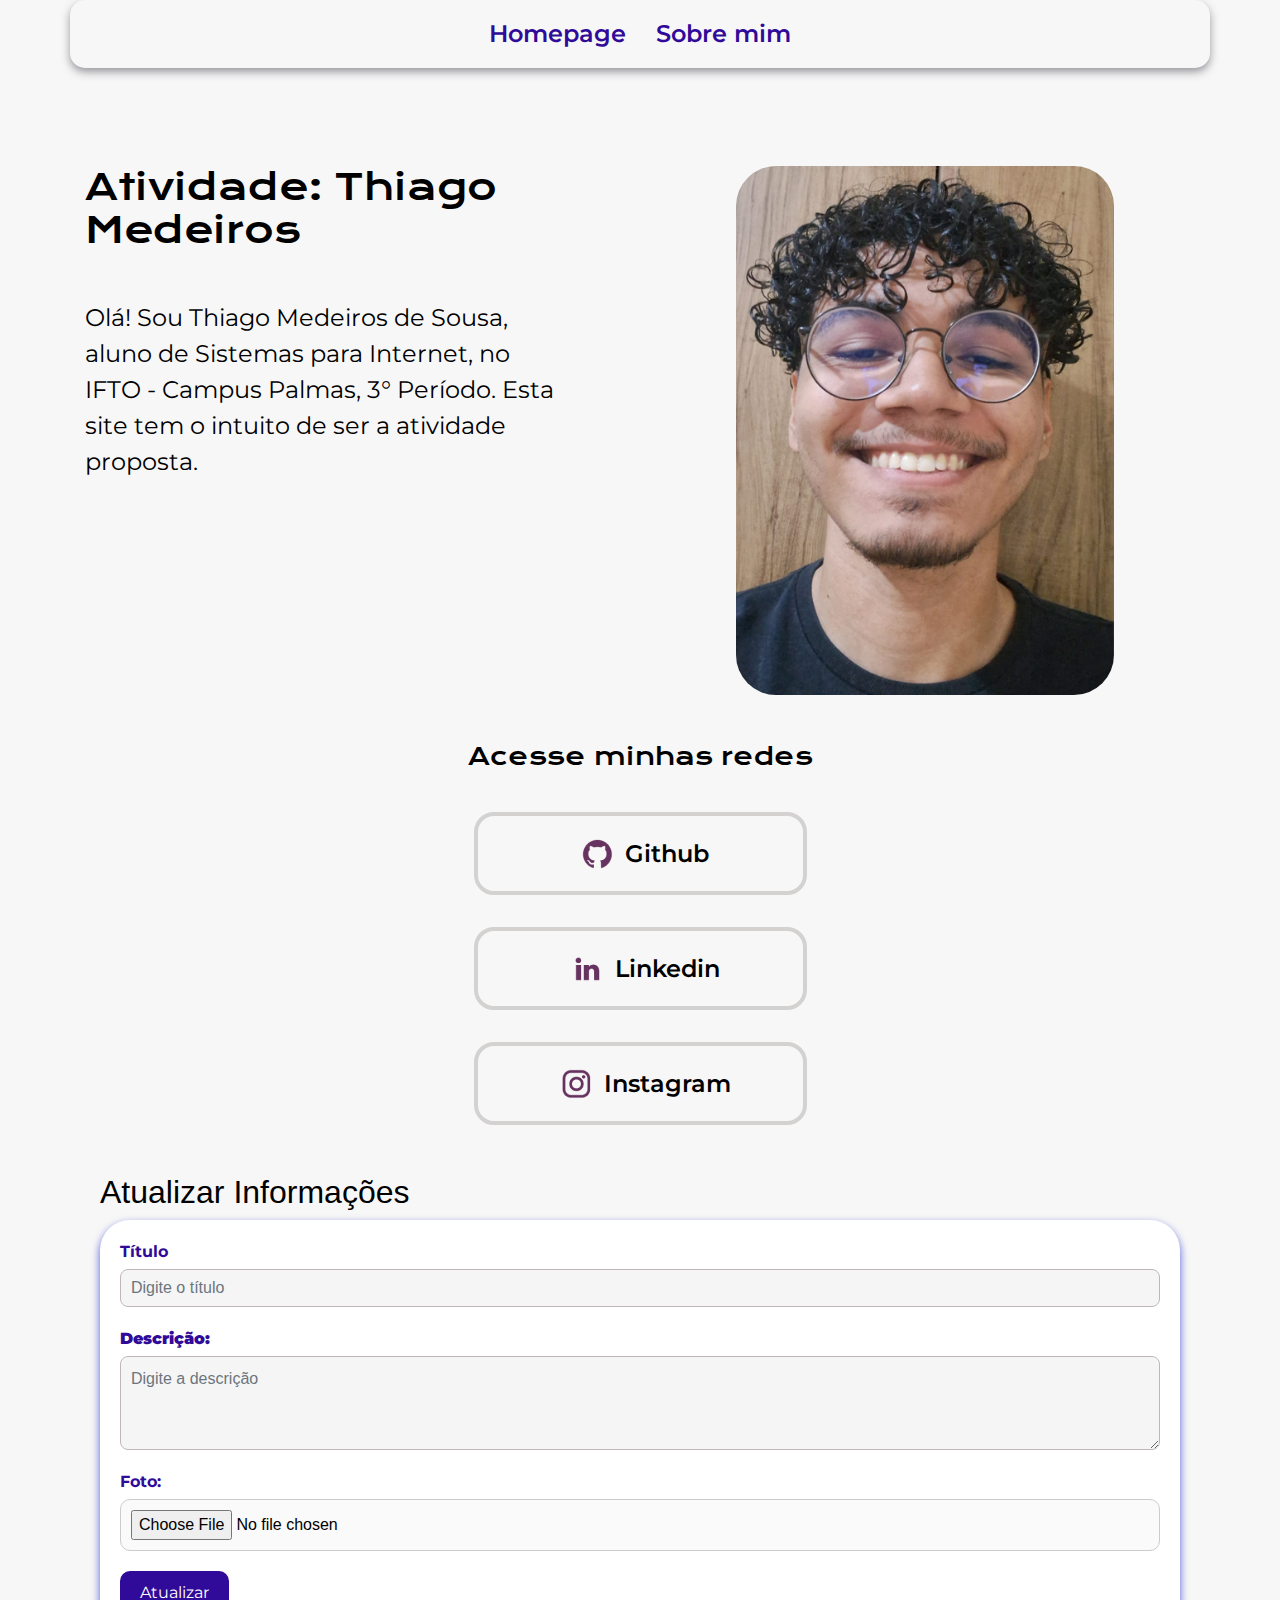
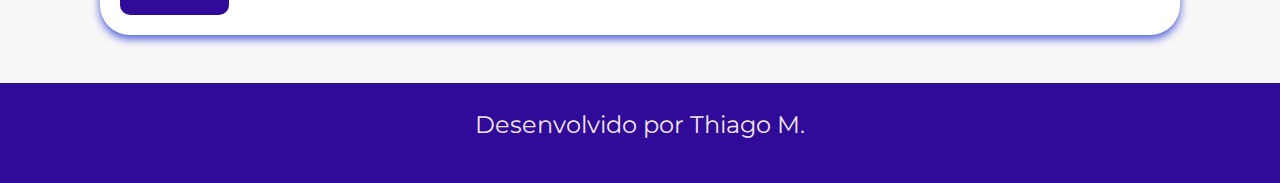
==== index.html @ 6e866ac7 "V1" ====
<!DOCTYPE html>
<html lang="pt-br">

<head>
    <meta charset="UTF-8">
    <meta http-equiv="X-UA-Compatible" content="IE=edge">
    <meta name="viewport" content="width=device-width, initial-scale=1.0">
    <title>Portifolio</title>
    <link rel="stylesheet" href="https://stackpath.bootstrapcdn.com/bootstrap/4.5.2/css/bootstrap.min.css">
    <link rel="stylesheet" href="./styles/style.css">
</head>

<body class="d-flex flex-column min-vh-100">
    <header class="container">
        <nav class="row justify-content-center py-3 bg custom-nav">
            <a class="col-auto cabecalho__menu__link" href="index.html">Homepage</a>
            <a class="col-auto cabecalho__menu__link" href="about.html">Sobre mim</a>
        </nav>
    </header>

    <main class="container mt-5 flex-grow-1">
        <div class="row">
            <div class="col-md-6">
                <section class="apresentacao__conteudo">
                    <h1 class="apresentacao__conteudo__titulo" id="titulo">Atividade: Thiago Medeiros<strong class="titulo-destaque"></strong></h1>
                    <p class="apresentacao__conteudo__texto" id="descricao">Olá! Sou Thiago Medeiros de Sousa, aluno de Sistemas para Internet, no IFTO - Campus Palmas, 3° Período. Esta site tem o intuito de ser a atividade proposta.</p>
                </section>
            </div>
            <div class="col-md-6 text-center">
                <img class="img-fluid custom-size" src="assets/thiago.jpeg" alt="Foto do Thiago">
            </div>
        </div>

        <div class="text-center mt-5">
            <div class="apresentacao__links">
                <h2 class="apresentacao__links__subtitulo">Acesse minhas redes</h2>
                <a class="apresentacao__links__link" href="https://github.com/thmsousa">
                    <img src="./assets/github.png" class="logo">
                    Github
                </a>
                <a class="apresentacao__links__link" href="https://www.linkedin.com/in/thiago-medeiros-35363b276/">
                    <img src="./assets/linkedin.png" class="logo">
                    Linkedin
                </a>
                <a class="apresentacao__links__link" href="https://www.instagram.com/thm.sousa?igsh=MXFzdWJrb2U2ZDk2NA==">
                    <img src="./assets/instagram.png" class="logo">
                    Instagram
                </a>
            </div>
        </div>

        <div class="container mt-5 mb-5">
            <h2>Atualizar Informações</h2>
            <form id="updateForm">
                <div class="form-group">
                    <label for="tituloInput"><strong>Título</label>
                    <input type="text" class="form-control" id="tituloInput" placeholder="Digite o título">
                </div>
                <div class="form-group">
                    <label for="descricaoInput"><strong>Descrição:</strong></label>
                    <textarea class="form-control" id="descricaoInput" rows="3" placeholder="Digite a descrição"></textarea>
                </div>
                <div class="form-group">
                    <label for="fotoInput">Foto:</label>
                    <input type="file" class="form-control-file" id="fotoInput">
                </div>
                <button type="submit" class="btn btn-primary">Atualizar</button>
            </form>
        </div>
    </main>

    <footer class="text-center py-4 rodape mt-auto">
        <p>Desenvolvido por Thiago M.</p>
    </footer>

    <script src="https://code.jquery.com/jquery-3.5.1.slim.min.js"></script>
    <script src="https://cdn.jsdelivr.net/npm/@popperjs/core@2.11.6/dist/umd/popper.min.js"></script>
    <script src="https://stackpath.bootstrapcdn.com/bootstrap/4.5.2/js/bootstrap.min.js"></script>
    <script>
        document.getElementById('updateForm').addEventListener('submit', function(event) {
            event.preventDefault();

            const titulo = document.getElementById('tituloInput').value;
            const descricao = document.getElementById('descricaoInput').value;
            const fotoInput = document.getElementById('fotoInput').files[0];

            if (titulo) document.getElementById('titulo').innerText = titulo;
            if (descricao) document.getElementById('descricao').innerText = descricao;
            if (fotoInput) {
                const reader = new FileReader();
                reader.onload = function(e) {
                    document.getElementById('foto').src = e.target.result;
                }
                reader.readAsDataURL(fotoInput);
            }
        });
    </script>
</body>

</html>
---- styles/style.css ----
@import url('https://fonts.googleapis.com/css2?family=Krona+One&family=Montserrat:wght@400;600&display=swap');

:root {
    --cor-primaria: #f8f7f7;
    --cor-secundaria: #000000;
    --cor-terciaria: #300a98;
    --cor-hover: #d4d1d1;

    --fonte-primaria: 'Krona One', sans-serif;
    --fonte-secundaria: 'Montserrat', sans-serif;
}

* {
    margin: 0;
    padding: 0;
}


body {
    box-sizing: border-box;
    background-color: var(--cor-primaria);
    color: var(--cor-secundaria);
}

.custom-nav {
    border-radius: 15px; /* Opcional: arredondamento dos cantos */
    box-shadow: 0 4px 8px rgba(141, 141, 147, 0.9); /* Opcional: sombra */
    margin-bottom: 50px;
}

.nav-link {
    color: white; /* Cor dos links */
    padding: 0.5rem 1rem; /* Espaçamento interno dos links */
}

.nav-link:hover {
    text-decoration: underline; /* Adiciona sublinhado ao passar o mouse */
}

.cabecalho {
    padding: 2% 0% 0% 15%;
}

.cabecalho__menu {
    display: flex;
    gap: 80px;
}

.cabecalho__menu__link {
    font-family: var(--fonte-secundaria);
    font-size: 1.5rem;
    font-weight: 600;
    color: var(--cor-terciaria);
    text-decoration: none;
}

.apresentacao {
    padding: 5% 15%;
    display: flex;
    align-items: center;
    justify-content: space-between;
    flex-wrap: wrap; /* Permite que os itens quebrem linha */
    margin-bottom: 90px;
}

.apresentacao__conteudo {
    width: 90%;
    display: flex;
    flex-direction: column;
    gap: 40px;
}

.apresentacao__conteudo__titulo {
    font-size: 2.25rem;
    font-family: var(--fonte-primaria);
}

.titulo-destaque {
    color: var(--cor-terciaria);
}

.apresentacao__conteudo__texto {
    font-size: 1.5rem;
    font-family: var(--fonte-secundaria);
}

.apresentacao__links {
    display: flex;
    flex-direction: column;
    justify-content: space-between;
    align-items: center;
    gap: 32px;
}

.apresentacao__links__subtitulo {
    font-family: var(--fonte-primaria);
    font-weight: 400;
    font-size: 1.5rem;
}

.apresentacao__links__link {
    display: flex;
    justify-content: center;
    align-items: center;
    gap: 16px;
    border: 4px solid var(--cor-hover);
    width: 30%;
    text-align: center;
    border-radius: 20px;
    font-size: 1.5rem;
    font-weight: 600;
    padding: 11.5px 0;
    text-decoration: none;
    color: var(--cor-secundaria);
    font-family: var(--fonte-secundaria);
}

.apresentacao__links__link:hover {
    background-color: var(--cor-hover);
}

.logo {
    filter: hue-rotate(130deg) brightness(0.4);
    padding: 10px; 
    border-radius: 10px;
    margin-right: -15px; 
}

.custom-size {
    border-radius: 40px;
    max-width: 100%;
    width: 70%;
    height: auto;
}

.rodape {
    color: var(--cor-primaria);
    background-color: var(--cor-terciaria);
    padding: 20px;
    text-align: center;
    font-family: var(--fonte-secundaria);
    font-size: 1.5rem;
    font-weight: 400;
    color: #f0e6e6;
}


#updateForm {
    background-color: #ffffff; /* Cor de fundo do formulário */
    padding: 20px; /* Espaçamento interno */
    border-radius: 30px; /* Cantos arredondados */
    box-shadow: 0 4px 8px rgba(7, 27, 204, 0.7); /* Sombra do formulário */
}

#updateForm h2 {
    font-family: var(--fonte-primaria); /* Fonte primária do título */
    color: var(--cor-terciaria); /* Cor do título */
    margin-bottom: 20px; /* Espaçamento inferior */
}

#updateForm .form-group {
    margin-bottom: 20px; /* Espaçamento inferior entre grupos de formulário */
}

#updateForm label {
    font-family: var(--fonte-secundaria); /* Fonte secundária para os rótulos */
    font-size: 1rem; /* Tamanho da fonte dos rótulos */
    color: var(--cor-terciaria); /* Cor dos rótulos */
    margin-bottom: 5px; /* Espaçamento inferior dos rótulos */
    display: block; /* Exibe os rótulos como blocos */
    color: var(--cor-terciaria);
}

#updateForm .form-control {
    border-radius: 8px; /* Cantos arredondados dos campos de texto */
    border: 1px solid #c1b6b6; /* Cor da borda */
    padding: 10px; /* Espaçamento interno dos campos de texto */
    font-size: 1rem; /* Tamanho da fonte dos campos de texto */
    background-color: #f5f5f5;
}

#updateForm .form-control-file {
    border-radius: 10px; /* Cantos arredondados dos campos de arquivo */
    border: 1px solid #ccc; /* Cor da borda */
    padding: 10px; /* Espaçamento interno dos campos de arquivo */
    background-color: #fafafa;
}

#updateForm button {
    background-color: var(--cor-terciaria); 
    border: none; /* Remove a borda padrão do botão */
    color: white; /* Cor do texto do botão */
    border-radius: 10px; /* Cantos arredondados do botão */
    padding: 10px 20px; /* Espaçamento interno do botão */
    font-size: 1rem; /* Tamanho da fonte do botão */
    font-family: var(--fonte-secundaria); /* Fonte do botão */
    cursor: pointer; /* Muda o cursor para pointer ao passar sobre o botão */
    transition: background-color 0.3s ease; /* Transição suave para a cor de fundo */
}


#updateForm button:hover {
    background-color: var(--cor-hover); /* Cor de fundo do botão ao passar o mouse */
}



/* Media Queries para Responsividade */

/* Para telas menores que 1200px */
@media (max-width: 1200px) {
    .cabecalho {
        padding: 2% 0% 0% 5%;
    }
    .cabecalho__menu {
        gap: 40px;
    }
    .apresentacao {
        padding: 5% 5%;
    }
    .apresentacao__conteudo {
        width: 100%;
    }
    .apresentacao__imagem {
        width: 50%;
        max-width: 300px;
    }
}

/* Para telas menores que 768px */
@media (max-width: 768px) {
    .cabecalho__menu {
        flex-direction: column;
        align-items: center;
        gap: 20px;
    }
    .apresentacao {
        flex-direction: column;
        text-align: center;
    }
    .apresentacao__conteudo {
        width: 100%;
        gap: 20px;
    }
    .apresentacao__imagem {
        width: 70%;
        max-width: 300px;
    }
    .apresentacao__links__link {
        width: 80%;
        font-size: 1.2rem;
    }
    
}

/* Para telas menores que 480px */
@media (max-width: 480px) {
    .cabecalho__menu__link {
        font-size: 1.2rem;
    }
    .apresentacao__conteudo__titulo {
        font-size: 1.8rem;
    }
    .apresentacao__conteudo__texto {
        font-size: 1.2rem;
    }
    .apresentacao__links__link {
        font-size: 1.2rem;
        padding: 16px 0;
    }
    .rodape {
        font-size: 1.2rem;
        padding: 16px;
    }
}
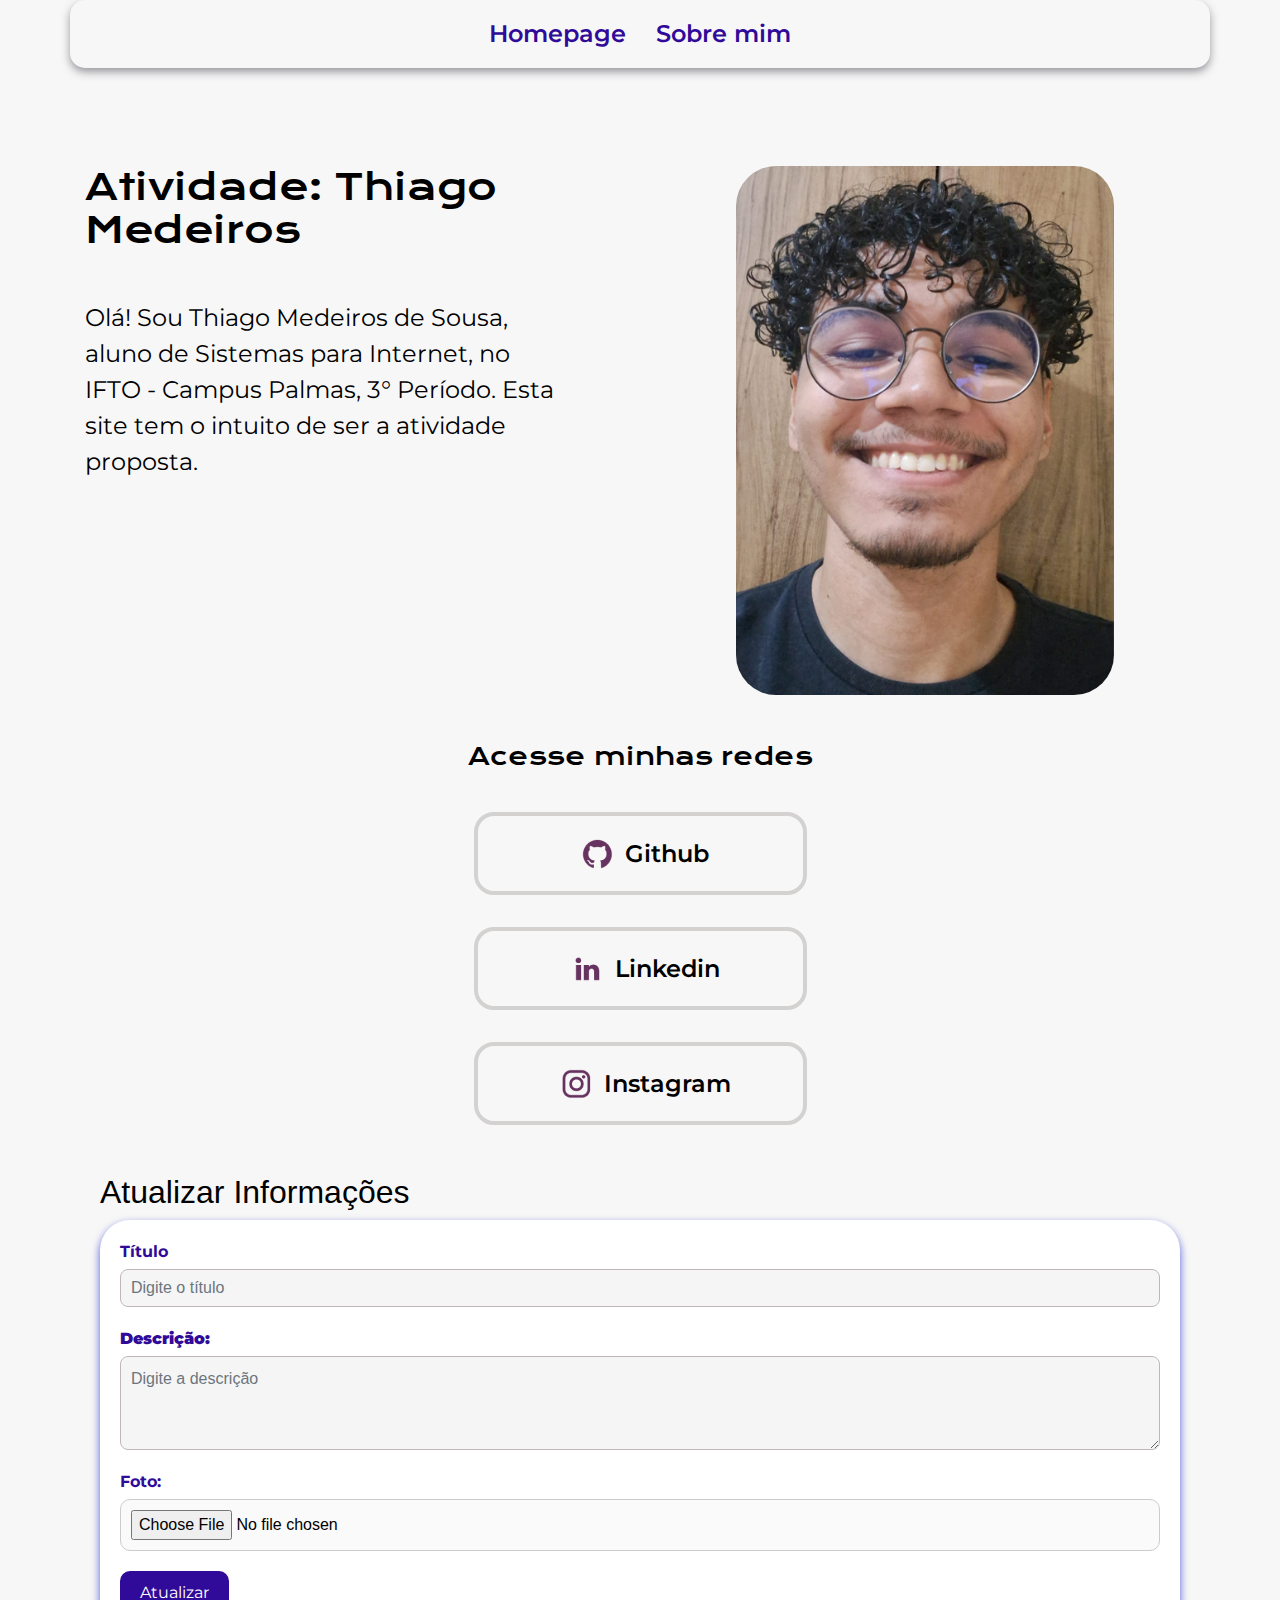
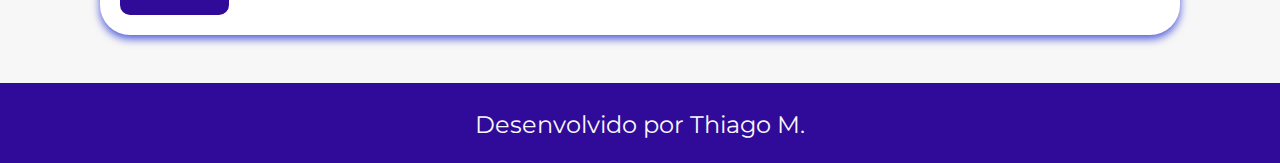
==== commit 09ea1dc0: "V2" ====
--- a/index.html
+++ b/index.html
@@ -69,7 +69,7 @@
         </div>
     </main>
 
-    <footer class="text-center py-4 rodape mt-auto">
+    <footer class="text-center py-4 rodape">
         <p>Desenvolvido por Thiago M.</p>
     </footer>
 
--- a/styles/style.css
+++ b/styles/style.css
@@ -141,7 +141,7 @@
     font-family: var(--fonte-secundaria);
     font-size: 1.5rem;
     font-weight: 400;
-    color: #f0e6e6;
+    height: 80px;
 }
 
 
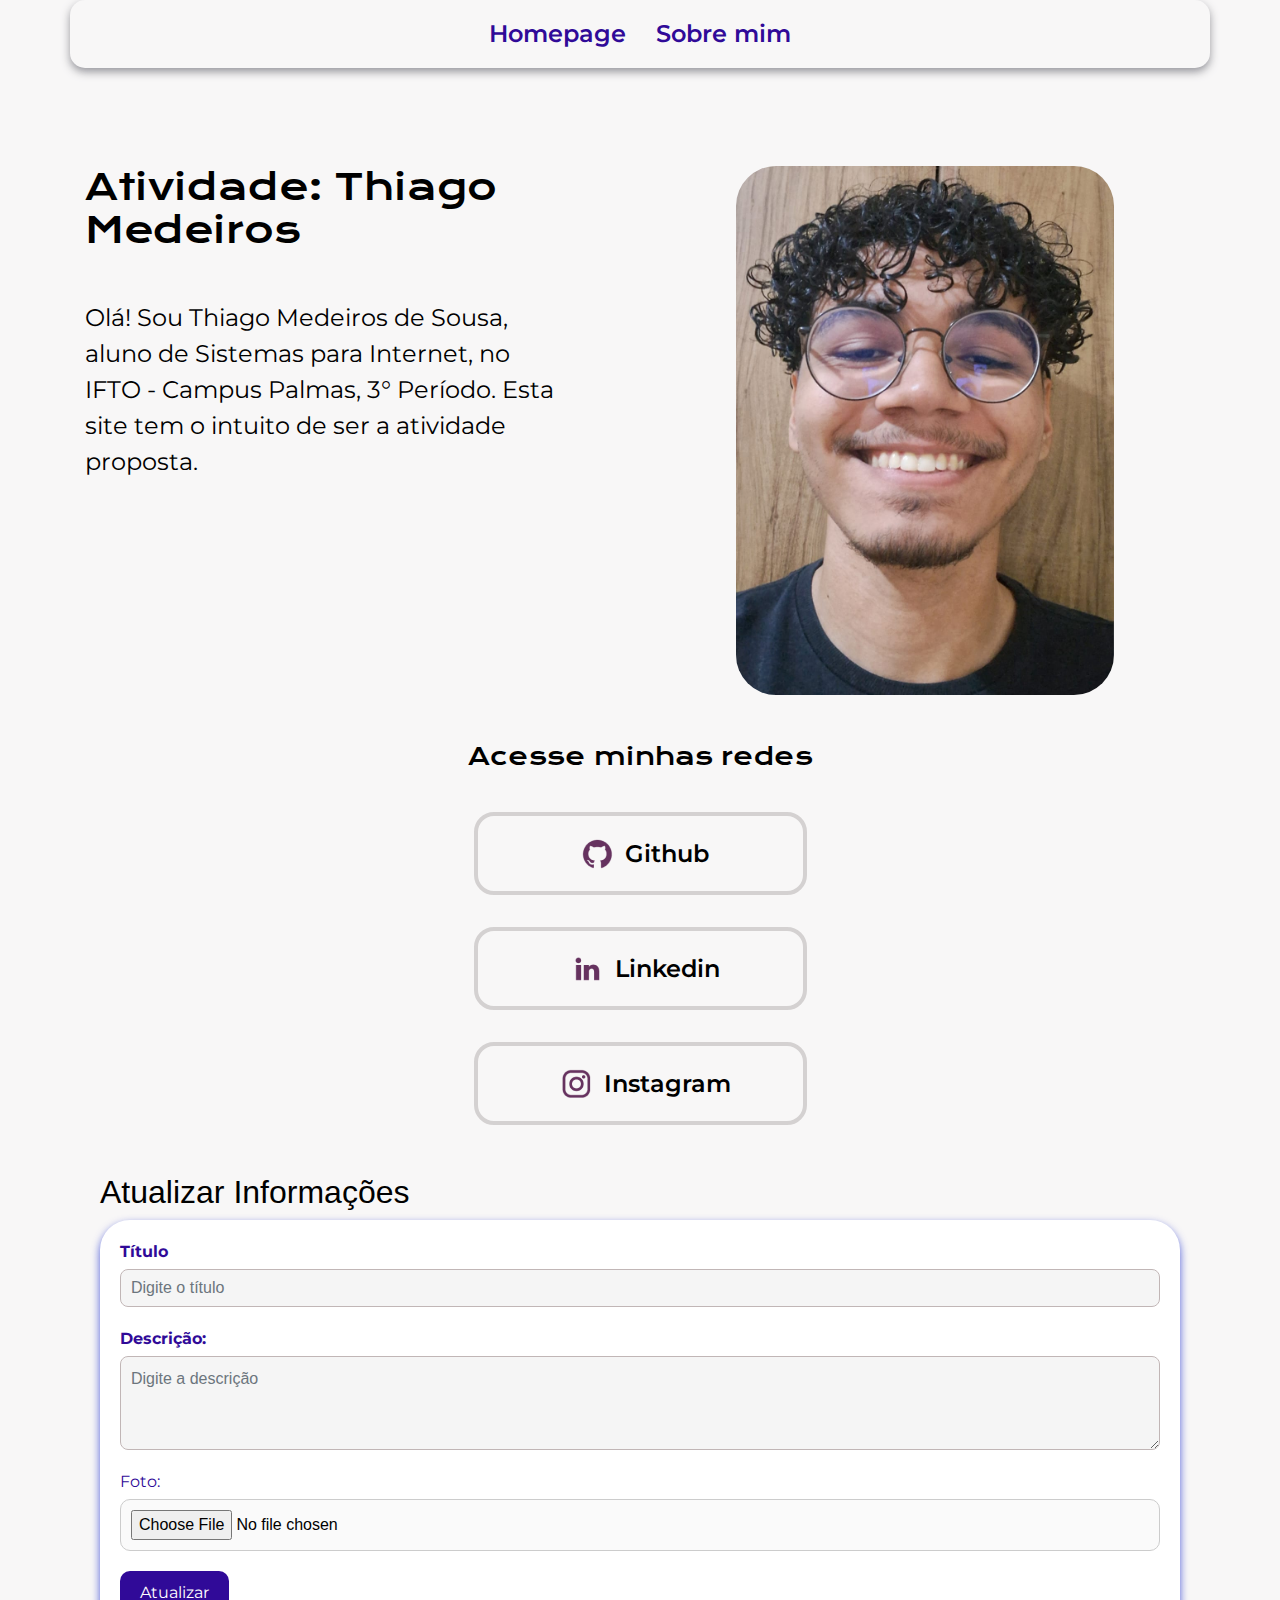
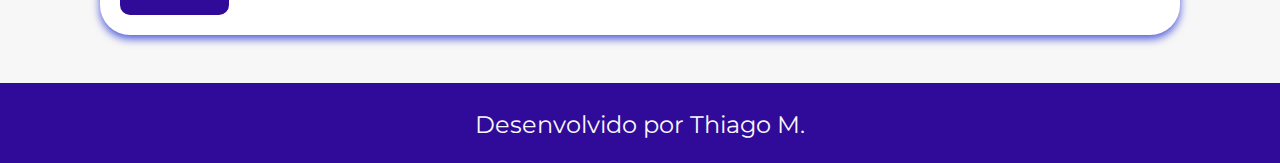
==== commit ff9805be: "V3" ====
--- a/index.html
+++ b/index.html
@@ -27,7 +27,7 @@
                 </section>
             </div>
             <div class="col-md-6 text-center">
-                <img class="img-fluid custom-size" src="assets/thiago.jpeg" alt="Foto do Thiago">
+                <img id="foto" class="img-fluid custom-size" src="assets/thiago.jpeg" alt="Foto do Thiago">
             </div>
         </div>
 
@@ -53,7 +53,7 @@
             <h2>Atualizar Informações</h2>
             <form id="updateForm">
                 <div class="form-group">
-                    <label for="tituloInput"><strong>Título</label>
+                    <label for="tituloInput"><strong>Título</strong></label>
                     <input type="text" class="form-control" id="tituloInput" placeholder="Digite o título">
                 </div>
                 <div class="form-group">
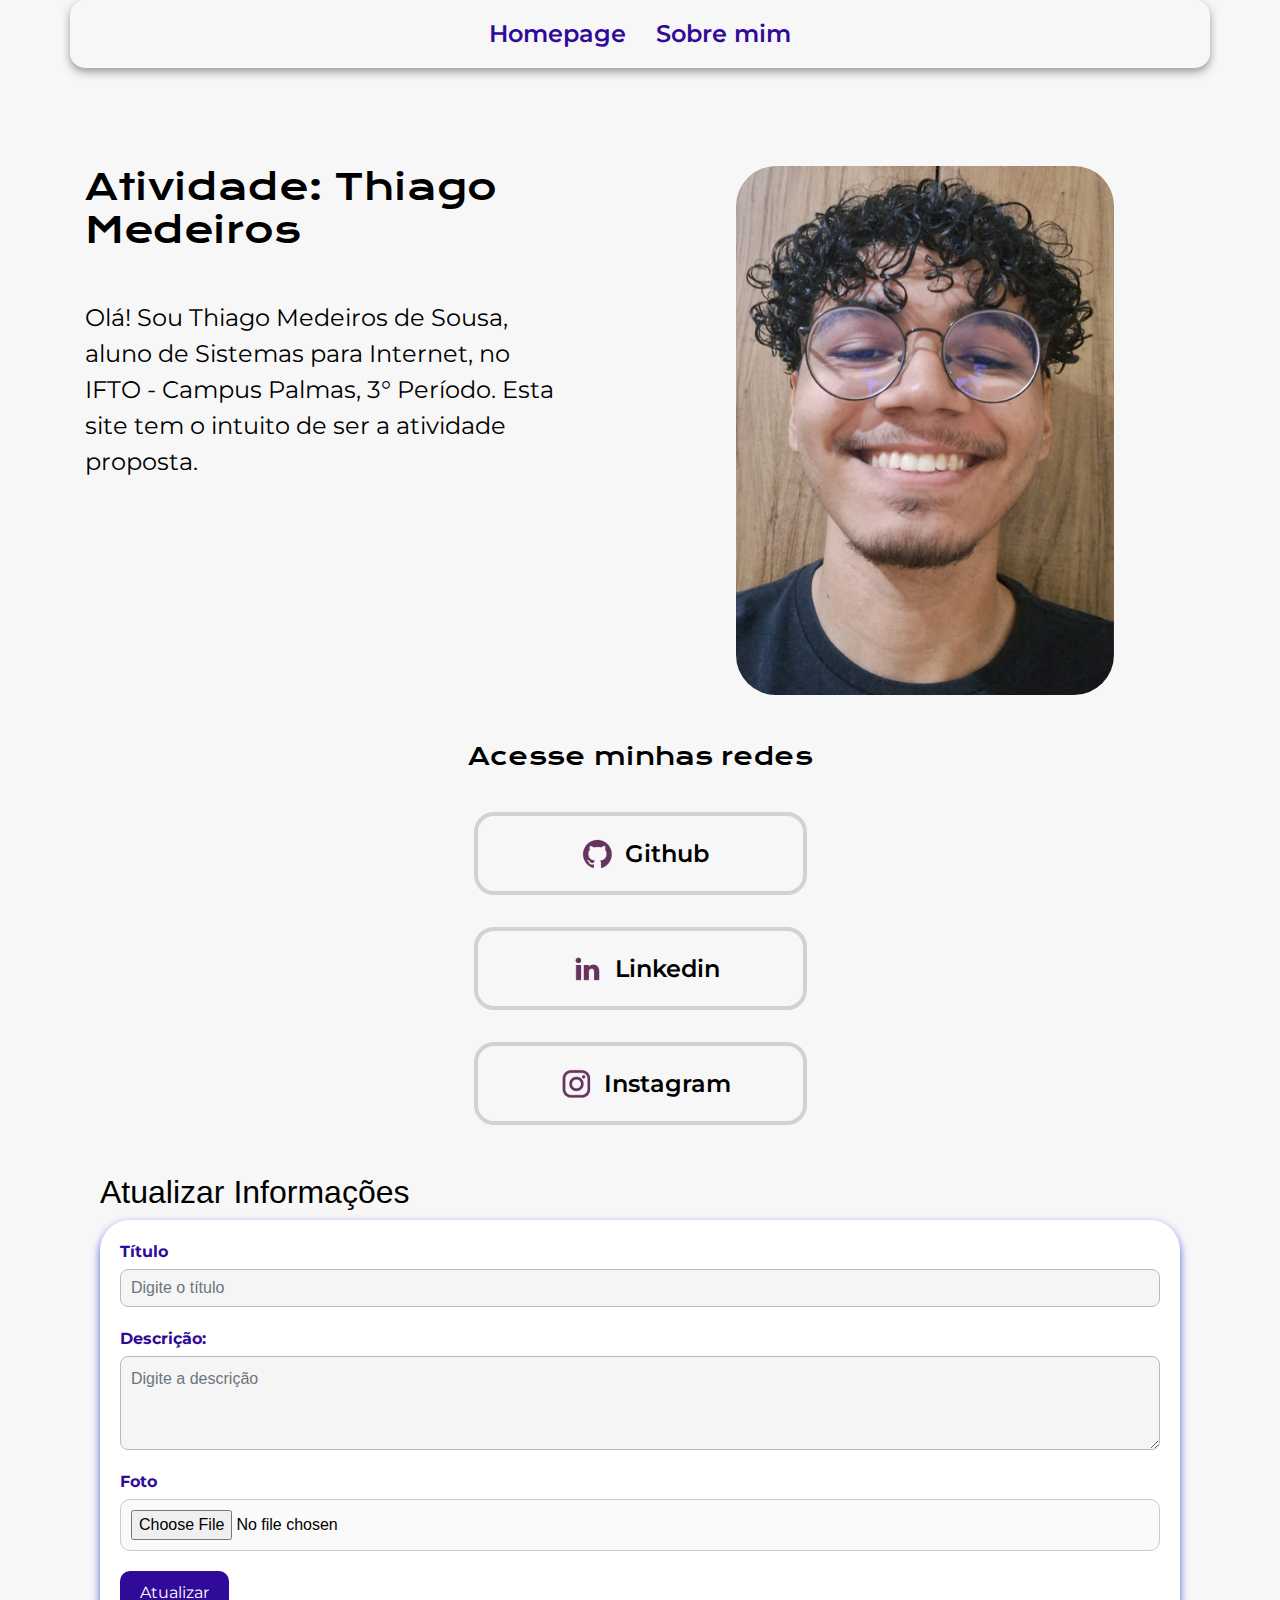
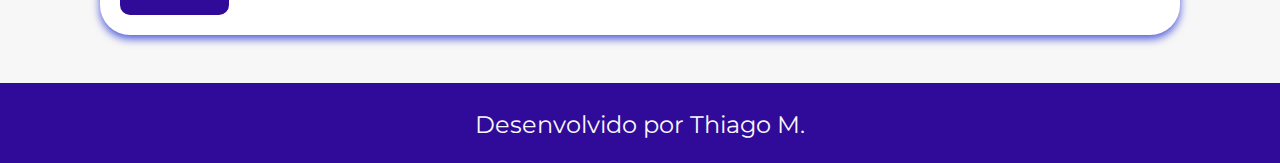
==== commit cc2b6e35: "V4" ====
--- a/index.html
+++ b/index.html
@@ -31,6 +31,7 @@
             </div>
         </div>
 
+
         <div class="text-center mt-5">
             <div class="apresentacao__links">
                 <h2 class="apresentacao__links__subtitulo">Acesse minhas redes</h2>
@@ -61,7 +62,7 @@
                     <textarea class="form-control" id="descricaoInput" rows="3" placeholder="Digite a descrição"></textarea>
                 </div>
                 <div class="form-group">
-                    <label for="fotoInput">Foto:</label>
+                    <label for="fotoInput"><strong>Foto</strong></label>
                     <input type="file" class="form-control-file" id="fotoInput">
                 </div>
                 <button type="submit" class="btn btn-primary">Atualizar</button>
